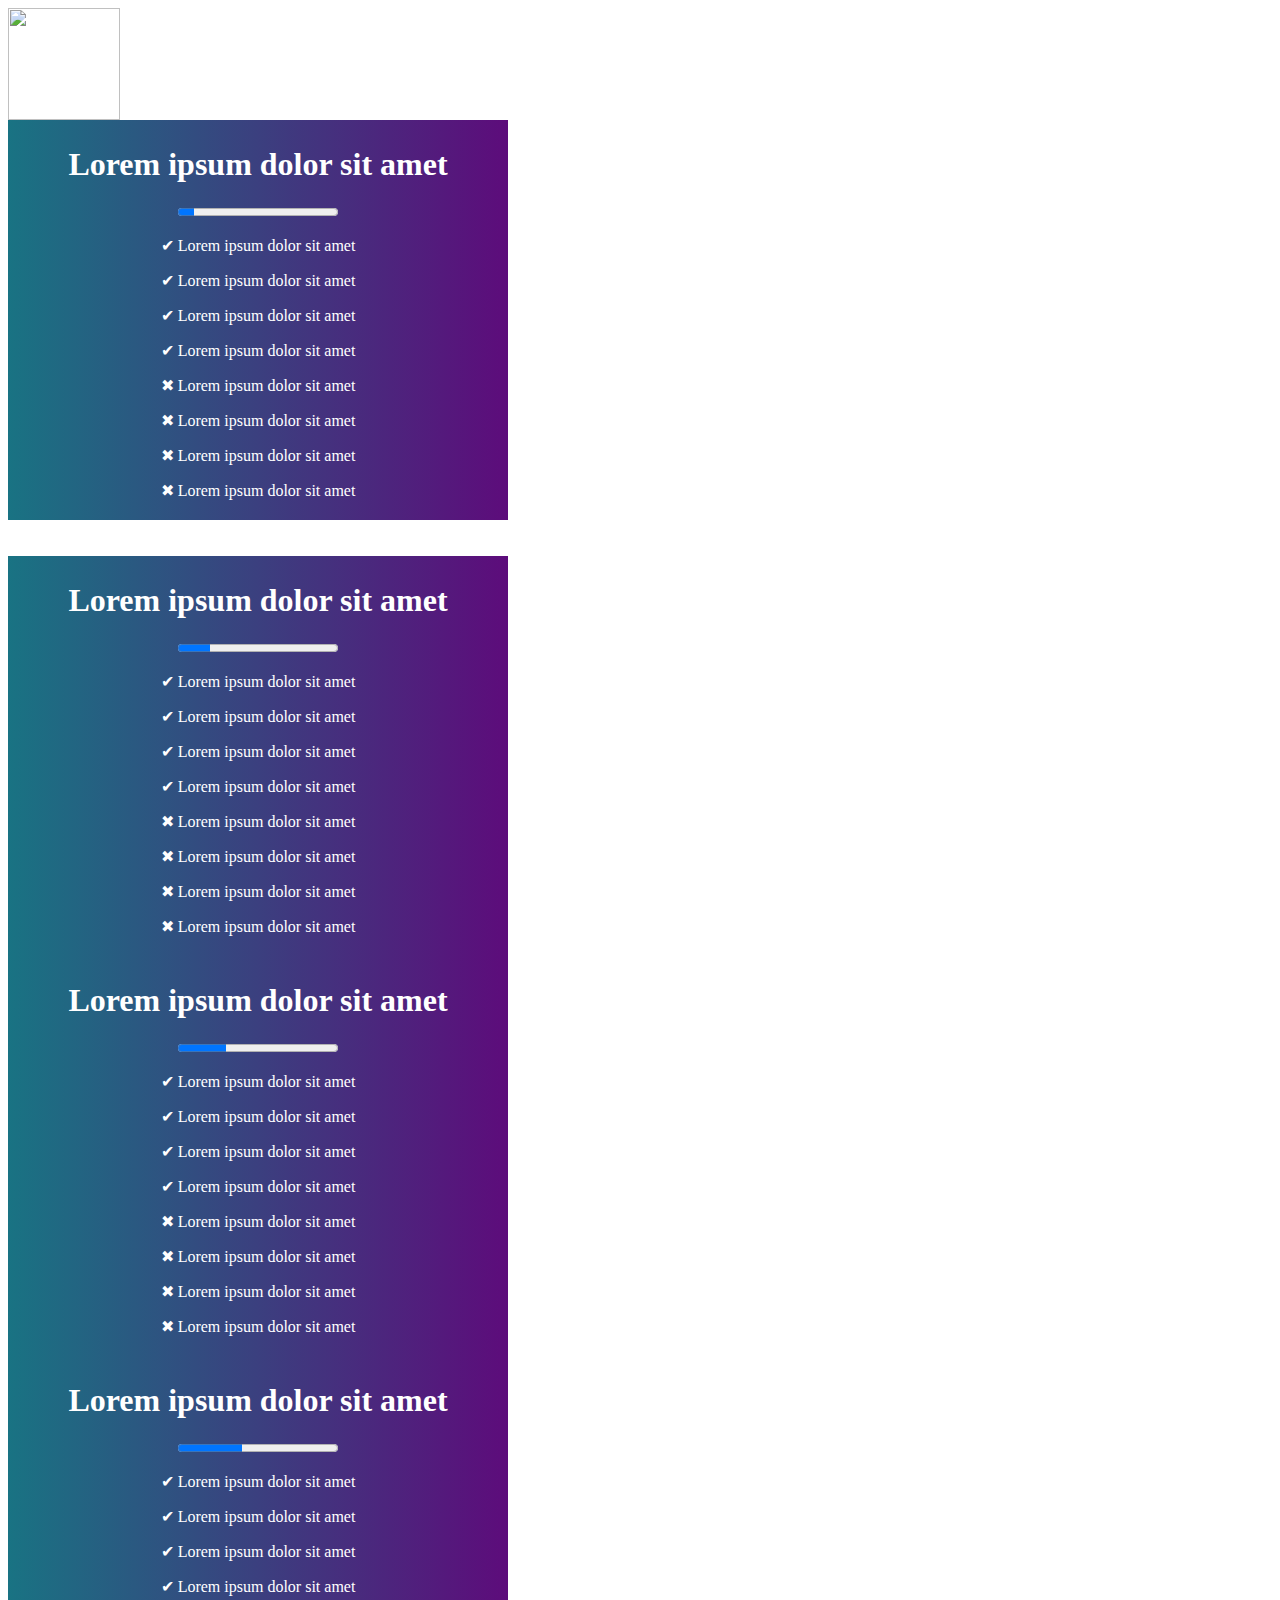
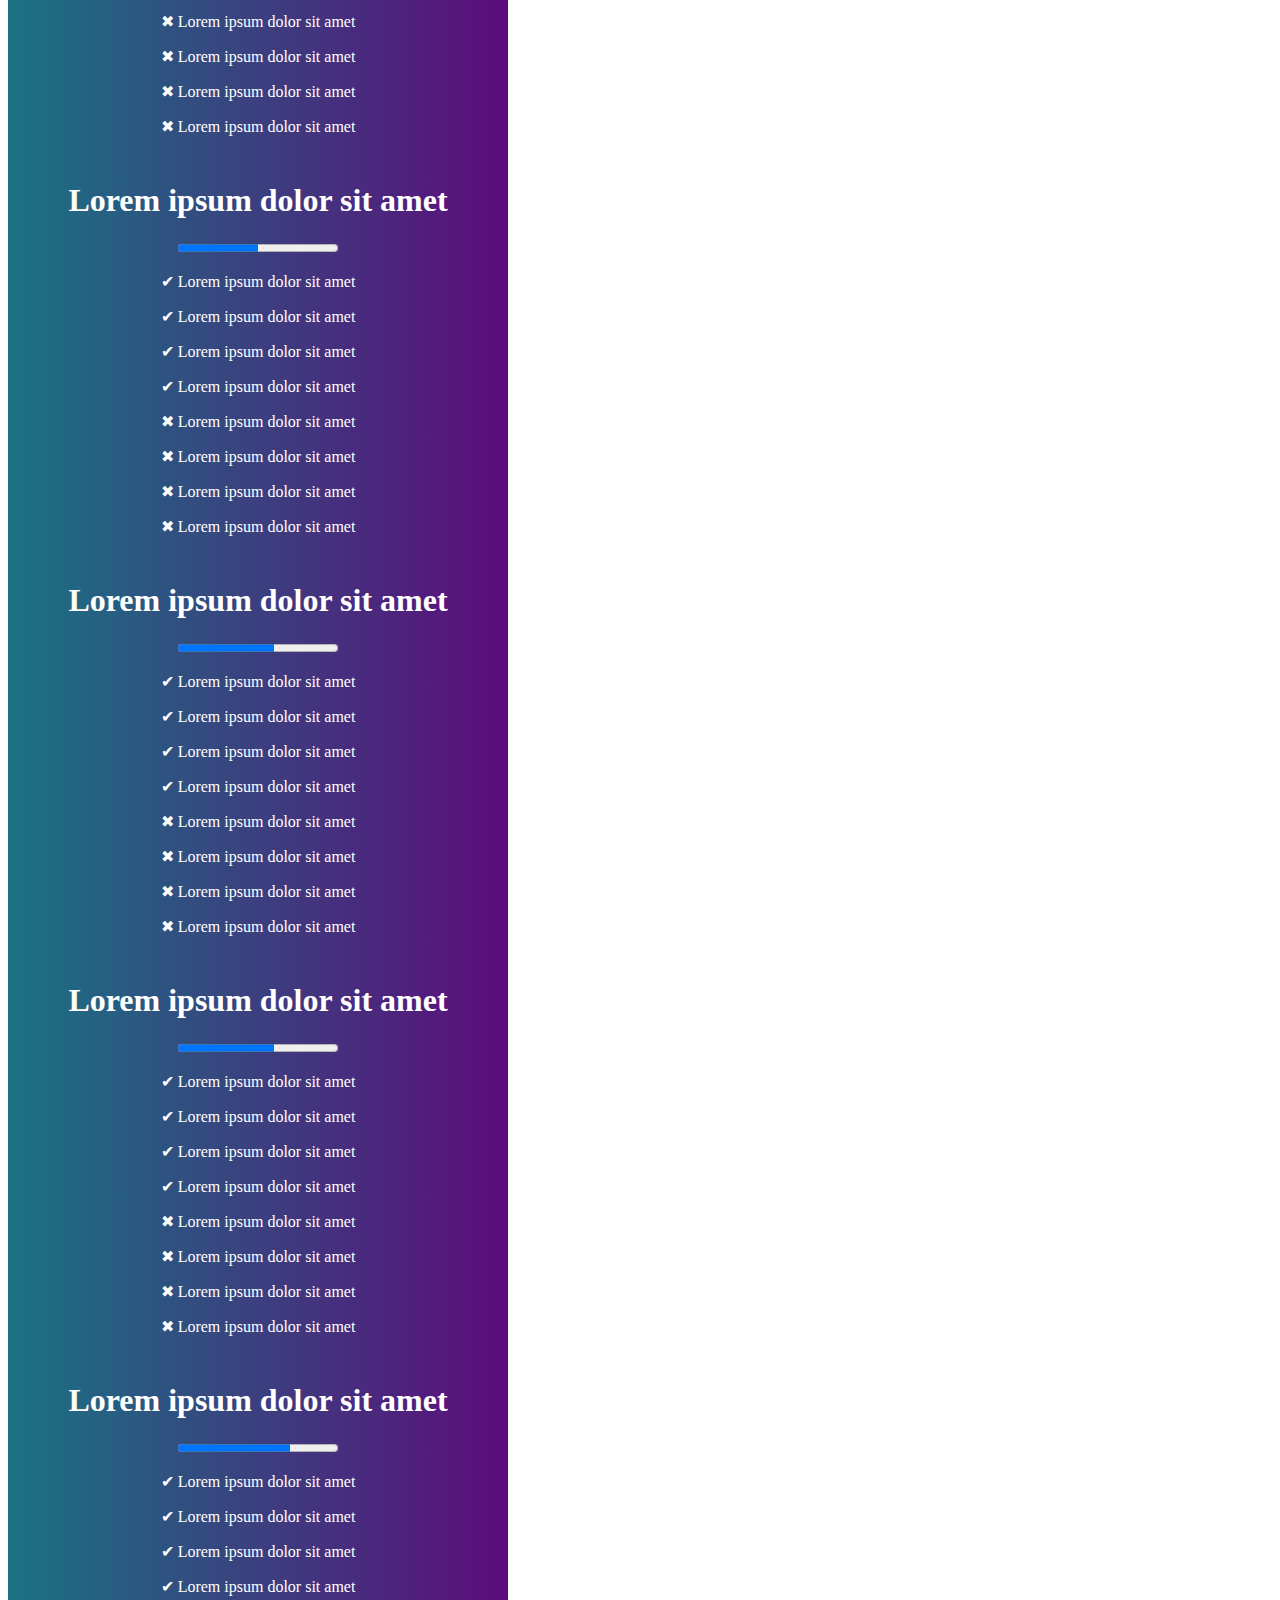
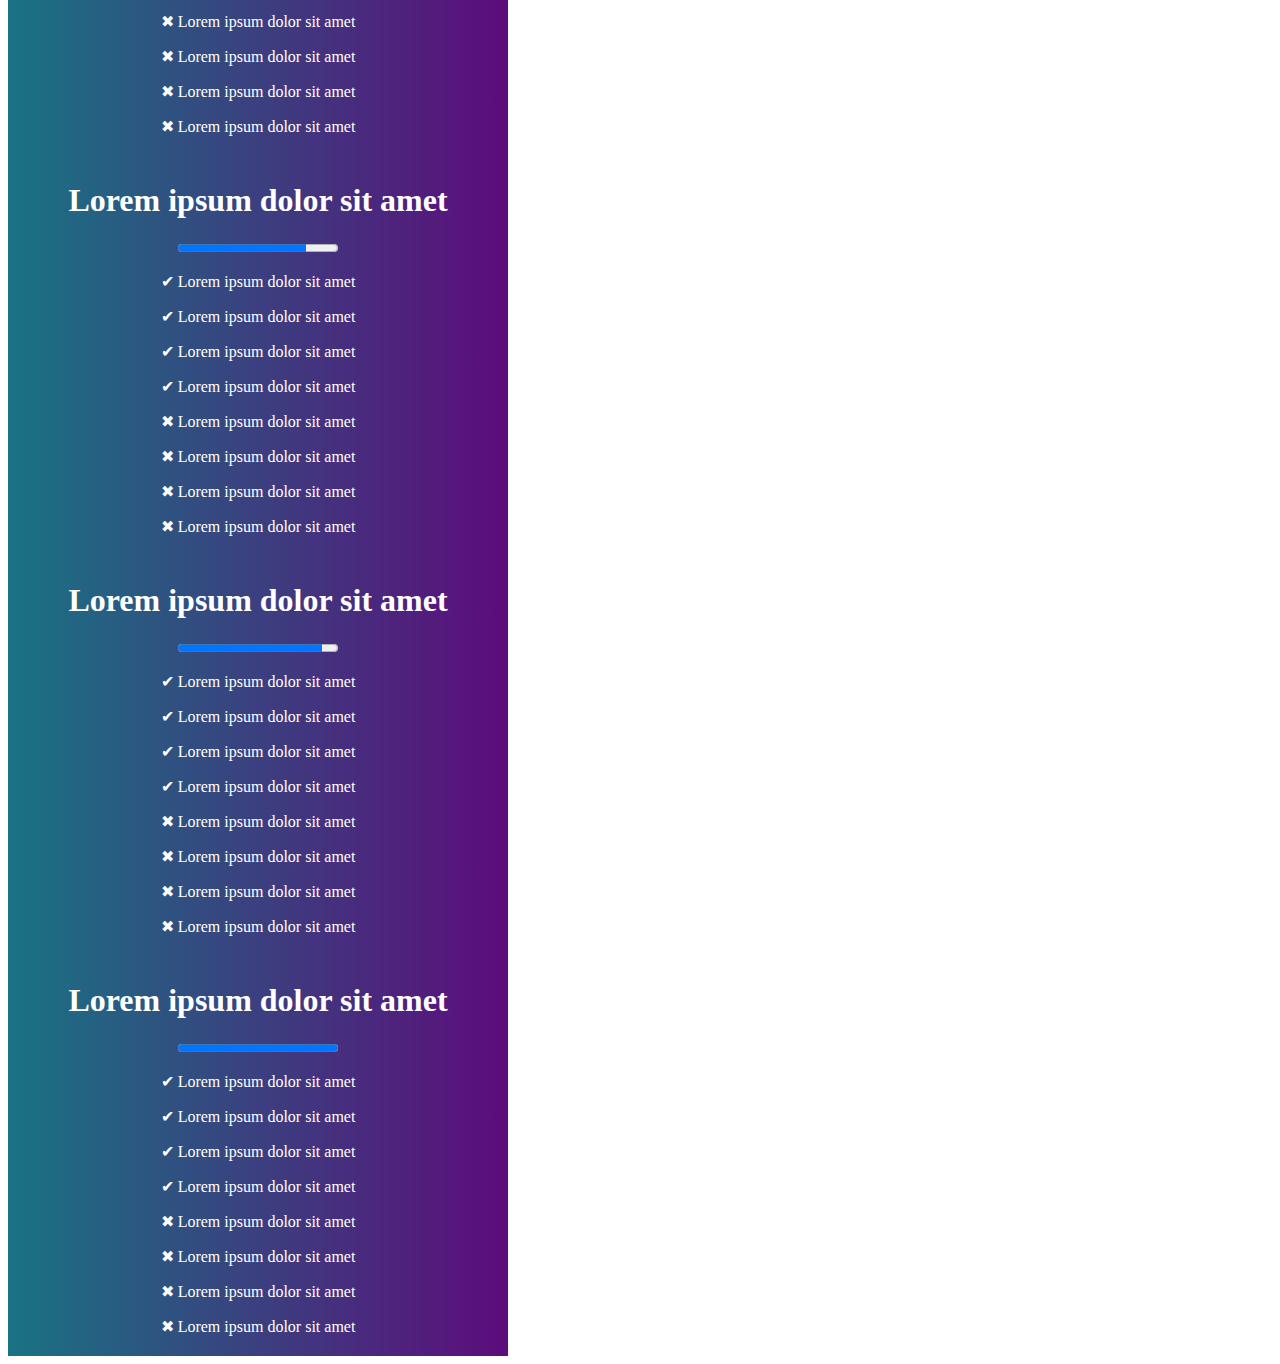
==== pricingtable.html @ 62db849b "Pricing table added" ====
<html lang="en">
<head>
    <meta charset="UTF-8">
    <meta http-equiv="X-UA-Compatible" content="IE=edge">
    <meta name="viewport" content="width=device-width, initial-scale=1.0">
    <title>Pricing table</title>
</head>
<body>
    <style>
     .html {
        background-color: #494949;
        animation: myAnim 1s ease 0s 1 normal forwards;
     }
     @keyframes myAnim {
     0% {
      opacity: 0;
     }

      100% {
       opacity: 1;
      }
     }
     .col {
        column-count: 3;
        
     }
     .product {
        background: linear-gradient(90deg, #197383 0%, #5d0c7b 100%);
        color: #ffffff; 
        width: 500px;
        height: 400px;
        align-self: center;
        align-content: center;
        text-align: center;
        
     }
    </style>
    <img src="https://images.squarespace-cdn.com/content/v1/5da36eea88eafe0ddd9aa627/1571075685418-C6SWHKRR7H9R7HJ65OJL/Your+Logo+Here.png?format=1000w" alt="" width="112" height="112">
    <br>
    
        <div class="product" align="center">
            <h1>Lorem ipsum dolor sit amet</h1>
            <progress max="100" value="10">10%</progress>
            <p>✔ Lorem ipsum dolor sit amet</p>
            <p>✔ Lorem ipsum dolor sit amet</p>
            <p>✔ Lorem ipsum dolor sit amet</p>
            <p>✔ Lorem ipsum dolor sit amet</p>
            <p>✖ Lorem ipsum dolor sit amet</p>
            <p>✖ Lorem ipsum dolor sit amet</p>
            <p>✖ Lorem ipsum dolor sit amet</p>
            <p>✖ Lorem ipsum dolor sit amet</p>
        </div>
        <br>
        <br>
        <div class="product" align="center">
            <h1>Lorem ipsum dolor sit amet</h1>
            <progress max="100" value="20">20%</progress>
            <p>✔ Lorem ipsum dolor sit amet</p>
            <p>✔ Lorem ipsum dolor sit amet</p>
            <p>✔ Lorem ipsum dolor sit amet</p>
            <p>✔ Lorem ipsum dolor sit amet</p>
            <p>✖ Lorem ipsum dolor sit amet</p>
            <p>✖ Lorem ipsum dolor sit amet</p>
            <p>✖ Lorem ipsum dolor sit amet</p>
            <p>✖ Lorem ipsum dolor sit amet</p>
        </div>
        <div class="product" align="center">
            <h1>Lorem ipsum dolor sit amet</h1>
            <progress max="100" value="30">30%</progress>
            <p>✔ Lorem ipsum dolor sit amet</p>
            <p>✔ Lorem ipsum dolor sit amet</p>
            <p>✔ Lorem ipsum dolor sit amet</p>
            <p>✔ Lorem ipsum dolor sit amet</p>
            <p>✖ Lorem ipsum dolor sit amet</p>
            <p>✖ Lorem ipsum dolor sit amet</p>
            <p>✖ Lorem ipsum dolor sit amet</p>
            <p>✖ Lorem ipsum dolor sit amet</p>
        </div>
        <div class="product" align="center">
            <h1>Lorem ipsum dolor sit amet</h1>
            <progress max="100" value="40">40%</progress>
            <p>✔ Lorem ipsum dolor sit amet</p>
            <p>✔ Lorem ipsum dolor sit amet</p>
            <p>✔ Lorem ipsum dolor sit amet</p>
            <p>✔ Lorem ipsum dolor sit amet</p>
            <p>✖ Lorem ipsum dolor sit amet</p>
            <p>✖ Lorem ipsum dolor sit amet</p>
            <p>✖ Lorem ipsum dolor sit amet</p>
            <p>✖ Lorem ipsum dolor sit amet</p>
        </div>
        <div class="product" align="center">
            <h1>Lorem ipsum dolor sit amet</h1>
            <progress max="100" value="50">50%</progress>
            <p>✔ Lorem ipsum dolor sit amet</p>
            <p>✔ Lorem ipsum dolor sit amet</p>
            <p>✔ Lorem ipsum dolor sit amet</p>
            <p>✔ Lorem ipsum dolor sit amet</p>
            <p>✖ Lorem ipsum dolor sit amet</p>
            <p>✖ Lorem ipsum dolor sit amet</p>
            <p>✖ Lorem ipsum dolor sit amet</p>
            <p>✖ Lorem ipsum dolor sit amet</p>
        </div>
        <div class="product" align="center">
            <h1>Lorem ipsum dolor sit amet</h1>
            <progress max="100" value="60">60%</progress>
            <p>✔ Lorem ipsum dolor sit amet</p>
            <p>✔ Lorem ipsum dolor sit amet</p>
            <p>✔ Lorem ipsum dolor sit amet</p>
            <p>✔ Lorem ipsum dolor sit amet</p>
            <p>✖ Lorem ipsum dolor sit amet</p>
            <p>✖ Lorem ipsum dolor sit amet</p>
            <p>✖ Lorem ipsum dolor sit amet</p>
            <p>✖ Lorem ipsum dolor sit amet</p>
        </div>
        <div class="product" align="center">
            <h1>Lorem ipsum dolor sit amet</h1>
            <progress max="100" value="60">60%</progress>
            <p>✔ Lorem ipsum dolor sit amet</p>
            <p>✔ Lorem ipsum dolor sit amet</p>
            <p>✔ Lorem ipsum dolor sit amet</p>
            <p>✔ Lorem ipsum dolor sit amet</p>
            <p>✖ Lorem ipsum dolor sit amet</p>
            <p>✖ Lorem ipsum dolor sit amet</p>
            <p>✖ Lorem ipsum dolor sit amet</p>
            <p>✖ Lorem ipsum dolor sit amet</p>
        </div>
        <div class="product" align="center">
            <h1>Lorem ipsum dolor sit amet</h1>
            <progress max="100" value="70">70%</progress>
            <p>✔ Lorem ipsum dolor sit amet</p>
            <p>✔ Lorem ipsum dolor sit amet</p>
            <p>✔ Lorem ipsum dolor sit amet</p>
            <p>✔ Lorem ipsum dolor sit amet</p>
            <p>✖ Lorem ipsum dolor sit amet</p>
            <p>✖ Lorem ipsum dolor sit amet</p>
            <p>✖ Lorem ipsum dolor sit amet</p>
            <p>✖ Lorem ipsum dolor sit amet</p>
        </div>
        <div class="product" align="center">
            <h1>Lorem ipsum dolor sit amet</h1>
            <progress max="100" value="80">80%</progress>
            <p>✔ Lorem ipsum dolor sit amet</p>
            <p>✔ Lorem ipsum dolor sit amet</p>
            <p>✔ Lorem ipsum dolor sit amet</p>
            <p>✔ Lorem ipsum dolor sit amet</p>
            <p>✖ Lorem ipsum dolor sit amet</p>
            <p>✖ Lorem ipsum dolor sit amet</p>
            <p>✖ Lorem ipsum dolor sit amet</p>
            <p>✖ Lorem ipsum dolor sit amet</p>
        </div>
        <div class="product" align="center">
            <h1>Lorem ipsum dolor sit amet</h1>
            <progress max="100" value="90">90%</progress>
            <p>✔ Lorem ipsum dolor sit amet</p>
            <p>✔ Lorem ipsum dolor sit amet</p>
            <p>✔ Lorem ipsum dolor sit amet</p>
            <p>✔ Lorem ipsum dolor sit amet</p>
            <p>✖ Lorem ipsum dolor sit amet</p>
            <p>✖ Lorem ipsum dolor sit amet</p>
            <p>✖ Lorem ipsum dolor sit amet</p>
            <p>✖ Lorem ipsum dolor sit amet</p>
        </div>
        <div class="product" align="center">
            <h1>Lorem ipsum dolor sit amet</h1>
            <progress max="100" value="100">100%</progress>
            <p>✔ Lorem ipsum dolor sit amet</p>
            <p>✔ Lorem ipsum dolor sit amet</p>
            <p>✔ Lorem ipsum dolor sit amet</p>
            <p>✔ Lorem ipsum dolor sit amet</p>
            <p>✖ Lorem ipsum dolor sit amet</p>
            <p>✖ Lorem ipsum dolor sit amet</p>
            <p>✖ Lorem ipsum dolor sit amet</p>
            <p>✖ Lorem ipsum dolor sit amet</p>
        </div>
    
    
</body>
</html>
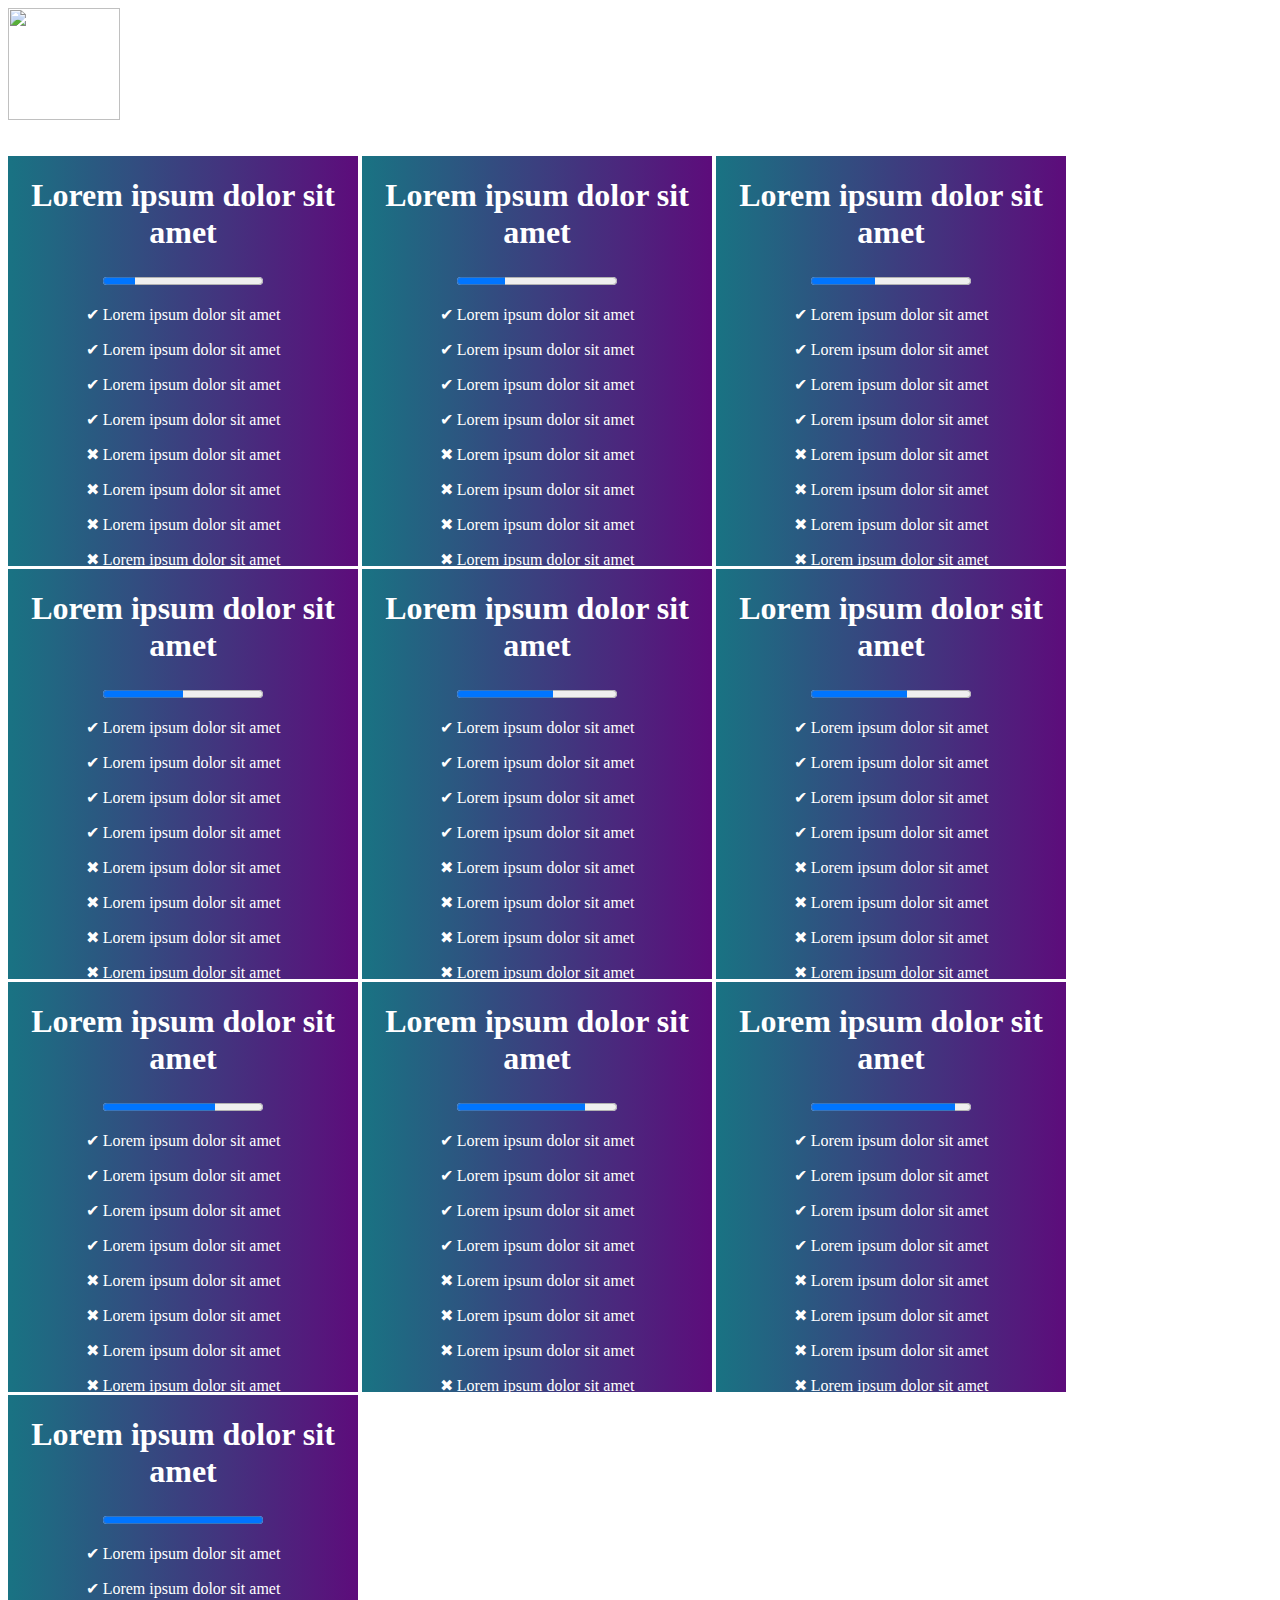
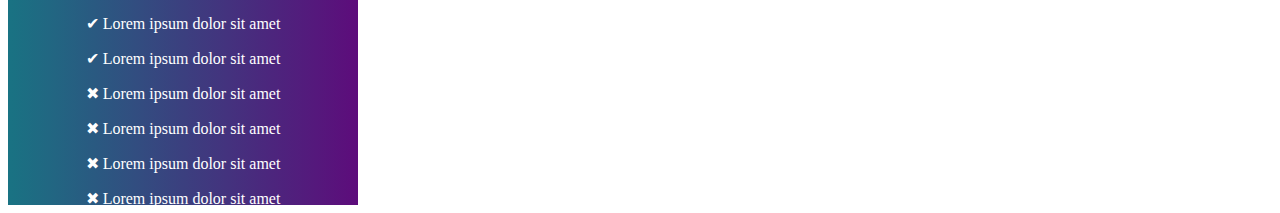
==== commit 78730c1c: "Updated pricingtable.html to final" ====
--- a/pricingtable.html
+++ b/pricingtable.html
@@ -1,5 +1,6 @@
 <html lang="en">
 <head>
+    
     <meta charset="UTF-8">
     <meta http-equiv="X-UA-Compatible" content="IE=edge">
     <meta name="viewport" content="width=device-width, initial-scale=1.0">
@@ -27,152 +28,145 @@
      .product {
         background: linear-gradient(90deg, #197383 0%, #5d0c7b 100%);
         color: #ffffff; 
-        width: 500px;
-        height: 400px;
+        width: 350px;
+        height: 410px;
         align-self: center;
         align-content: center;
         text-align: center;
-        
+        display: inline-block;
      }
     </style>
     <img src="https://images.squarespace-cdn.com/content/v1/5da36eea88eafe0ddd9aa627/1571075685418-C6SWHKRR7H9R7HJ65OJL/Your+Logo+Here.png?format=1000w" alt="" width="112" height="112">
     <br>
     
-        <div class="product" align="center">
-            <h1>Lorem ipsum dolor sit amet</h1>
-            <progress max="100" value="10">10%</progress>
-            <p>✔ Lorem ipsum dolor sit amet</p>
-            <p>✔ Lorem ipsum dolor sit amet</p>
-            <p>✔ Lorem ipsum dolor sit amet</p>
-            <p>✔ Lorem ipsum dolor sit amet</p>
-            <p>✖ Lorem ipsum dolor sit amet</p>
-            <p>✖ Lorem ipsum dolor sit amet</p>
-            <p>✖ Lorem ipsum dolor sit amet</p>
-            <p>✖ Lorem ipsum dolor sit amet</p>
-        </div>
+
         <br>
         <br>
-        <div class="product" align="center">
-            <h1>Lorem ipsum dolor sit amet</h1>
-            <progress max="100" value="20">20%</progress>
-            <p>✔ Lorem ipsum dolor sit amet</p>
-            <p>✔ Lorem ipsum dolor sit amet</p>
-            <p>✔ Lorem ipsum dolor sit amet</p>
-            <p>✔ Lorem ipsum dolor sit amet</p>
-            <p>✖ Lorem ipsum dolor sit amet</p>
-            <p>✖ Lorem ipsum dolor sit amet</p>
-            <p>✖ Lorem ipsum dolor sit amet</p>
-            <p>✖ Lorem ipsum dolor sit amet</p>
-        </div>
-        <div class="product" align="center">
-            <h1>Lorem ipsum dolor sit amet</h1>
-            <progress max="100" value="30">30%</progress>
-            <p>✔ Lorem ipsum dolor sit amet</p>
-            <p>✔ Lorem ipsum dolor sit amet</p>
-            <p>✔ Lorem ipsum dolor sit amet</p>
-            <p>✔ Lorem ipsum dolor sit amet</p>
-            <p>✖ Lorem ipsum dolor sit amet</p>
-            <p>✖ Lorem ipsum dolor sit amet</p>
-            <p>✖ Lorem ipsum dolor sit amet</p>
-            <p>✖ Lorem ipsum dolor sit amet</p>
-        </div>
-        <div class="product" align="center">
-            <h1>Lorem ipsum dolor sit amet</h1>
-            <progress max="100" value="40">40%</progress>
-            <p>✔ Lorem ipsum dolor sit amet</p>
-            <p>✔ Lorem ipsum dolor sit amet</p>
-            <p>✔ Lorem ipsum dolor sit amet</p>
-            <p>✔ Lorem ipsum dolor sit amet</p>
-            <p>✖ Lorem ipsum dolor sit amet</p>
-            <p>✖ Lorem ipsum dolor sit amet</p>
-            <p>✖ Lorem ipsum dolor sit amet</p>
-            <p>✖ Lorem ipsum dolor sit amet</p>
-        </div>
-        <div class="product" align="center">
-            <h1>Lorem ipsum dolor sit amet</h1>
-            <progress max="100" value="50">50%</progress>
-            <p>✔ Lorem ipsum dolor sit amet</p>
-            <p>✔ Lorem ipsum dolor sit amet</p>
-            <p>✔ Lorem ipsum dolor sit amet</p>
-            <p>✔ Lorem ipsum dolor sit amet</p>
-            <p>✖ Lorem ipsum dolor sit amet</p>
-            <p>✖ Lorem ipsum dolor sit amet</p>
-            <p>✖ Lorem ipsum dolor sit amet</p>
-            <p>✖ Lorem ipsum dolor sit amet</p>
-        </div>
-        <div class="product" align="center">
-            <h1>Lorem ipsum dolor sit amet</h1>
-            <progress max="100" value="60">60%</progress>
-            <p>✔ Lorem ipsum dolor sit amet</p>
-            <p>✔ Lorem ipsum dolor sit amet</p>
-            <p>✔ Lorem ipsum dolor sit amet</p>
-            <p>✔ Lorem ipsum dolor sit amet</p>
-            <p>✖ Lorem ipsum dolor sit amet</p>
-            <p>✖ Lorem ipsum dolor sit amet</p>
-            <p>✖ Lorem ipsum dolor sit amet</p>
-            <p>✖ Lorem ipsum dolor sit amet</p>
-        </div>
-        <div class="product" align="center">
-            <h1>Lorem ipsum dolor sit amet</h1>
-            <progress max="100" value="60">60%</progress>
-            <p>✔ Lorem ipsum dolor sit amet</p>
-            <p>✔ Lorem ipsum dolor sit amet</p>
-            <p>✔ Lorem ipsum dolor sit amet</p>
-            <p>✔ Lorem ipsum dolor sit amet</p>
-            <p>✖ Lorem ipsum dolor sit amet</p>
-            <p>✖ Lorem ipsum dolor sit amet</p>
-            <p>✖ Lorem ipsum dolor sit amet</p>
-            <p>✖ Lorem ipsum dolor sit amet</p>
-        </div>
-        <div class="product" align="center">
-            <h1>Lorem ipsum dolor sit amet</h1>
-            <progress max="100" value="70">70%</progress>
-            <p>✔ Lorem ipsum dolor sit amet</p>
-            <p>✔ Lorem ipsum dolor sit amet</p>
-            <p>✔ Lorem ipsum dolor sit amet</p>
-            <p>✔ Lorem ipsum dolor sit amet</p>
-            <p>✖ Lorem ipsum dolor sit amet</p>
-            <p>✖ Lorem ipsum dolor sit amet</p>
-            <p>✖ Lorem ipsum dolor sit amet</p>
-            <p>✖ Lorem ipsum dolor sit amet</p>
-        </div>
-        <div class="product" align="center">
-            <h1>Lorem ipsum dolor sit amet</h1>
-            <progress max="100" value="80">80%</progress>
-            <p>✔ Lorem ipsum dolor sit amet</p>
-            <p>✔ Lorem ipsum dolor sit amet</p>
-            <p>✔ Lorem ipsum dolor sit amet</p>
-            <p>✔ Lorem ipsum dolor sit amet</p>
-            <p>✖ Lorem ipsum dolor sit amet</p>
-            <p>✖ Lorem ipsum dolor sit amet</p>
-            <p>✖ Lorem ipsum dolor sit amet</p>
-            <p>✖ Lorem ipsum dolor sit amet</p>
-        </div>
-        <div class="product" align="center">
-            <h1>Lorem ipsum dolor sit amet</h1>
-            <progress max="100" value="90">90%</progress>
-            <p>✔ Lorem ipsum dolor sit amet</p>
-            <p>✔ Lorem ipsum dolor sit amet</p>
-            <p>✔ Lorem ipsum dolor sit amet</p>
-            <p>✔ Lorem ipsum dolor sit amet</p>
-            <p>✖ Lorem ipsum dolor sit amet</p>
-            <p>✖ Lorem ipsum dolor sit amet</p>
-            <p>✖ Lorem ipsum dolor sit amet</p>
-            <p>✖ Lorem ipsum dolor sit amet</p>
-        </div>
-        <div class="product" align="center">
-            <h1>Lorem ipsum dolor sit amet</h1>
-            <progress max="100" value="100">100%</progress>
-            <p>✔ Lorem ipsum dolor sit amet</p>
-            <p>✔ Lorem ipsum dolor sit amet</p>
-            <p>✔ Lorem ipsum dolor sit amet</p>
-            <p>✔ Lorem ipsum dolor sit amet</p>
-            <p>✖ Lorem ipsum dolor sit amet</p>
-            <p>✖ Lorem ipsum dolor sit amet</p>
-            <p>✖ Lorem ipsum dolor sit amet</p>
-            <p>✖ Lorem ipsum dolor sit amet</p>
-        </div>
+        
+            <div class="product" align="center">
+                <h1>Lorem ipsum dolor sit amet</h1>
+                <progress max="100" value="20">20%</progress>
+                <p>✔ Lorem ipsum dolor sit amet</p>
+                <p>✔ Lorem ipsum dolor sit amet</p>
+                <p>✔ Lorem ipsum dolor sit amet</p>
+                <p>✔ Lorem ipsum dolor sit amet</p>
+                <p>✖ Lorem ipsum dolor sit amet</p>
+                <p>✖ Lorem ipsum dolor sit amet</p>
+                <p>✖ Lorem ipsum dolor sit amet</p>
+                <p>✖ Lorem ipsum dolor sit amet</p>
+            </div>
+            <div class="product" align="center">
+                <h1>Lorem ipsum dolor sit amet</h1>
+                <progress max="100" value="30">30%</progress>
+                <p>✔ Lorem ipsum dolor sit amet</p>
+                <p>✔ Lorem ipsum dolor sit amet</p>
+                <p>✔ Lorem ipsum dolor sit amet</p>
+                <p>✔ Lorem ipsum dolor sit amet</p>
+                <p>✖ Lorem ipsum dolor sit amet</p>
+                <p>✖ Lorem ipsum dolor sit amet</p>
+                <p>✖ Lorem ipsum dolor sit amet</p>
+                <p>✖ Lorem ipsum dolor sit amet</p>
+            </div>
+            <div class="product" align="center">
+                <h1>Lorem ipsum dolor sit amet</h1>
+                <progress max="100" value="40">40%</progress>
+                <p>✔ Lorem ipsum dolor sit amet</p>
+                <p>✔ Lorem ipsum dolor sit amet</p>
+                <p>✔ Lorem ipsum dolor sit amet</p>
+                <p>✔ Lorem ipsum dolor sit amet</p>
+                <p>✖ Lorem ipsum dolor sit amet</p>
+                <p>✖ Lorem ipsum dolor sit amet</p>
+                <p>✖ Lorem ipsum dolor sit amet</p>
+                <p>✖ Lorem ipsum dolor sit amet</p>
+            </div>
+            <div class="product" align="center">
+                <h1>Lorem ipsum dolor sit amet</h1>
+                <progress max="100" value="50">50%</progress>
+                <p>✔ Lorem ipsum dolor sit amet</p>
+                <p>✔ Lorem ipsum dolor sit amet</p>
+                <p>✔ Lorem ipsum dolor sit amet</p>
+                <p>✔ Lorem ipsum dolor sit amet</p>
+                <p>✖ Lorem ipsum dolor sit amet</p>
+                <p>✖ Lorem ipsum dolor sit amet</p>
+                <p>✖ Lorem ipsum dolor sit amet</p>
+                <p>✖ Lorem ipsum dolor sit amet</p>
+            </div>
+            <div class="product" align="center">
+                <h1>Lorem ipsum dolor sit amet</h1>
+                <progress max="100" value="60">60%</progress>
+                <p>✔ Lorem ipsum dolor sit amet</p>
+                <p>✔ Lorem ipsum dolor sit amet</p>
+                <p>✔ Lorem ipsum dolor sit amet</p>
+                <p>✔ Lorem ipsum dolor sit amet</p>
+                <p>✖ Lorem ipsum dolor sit amet</p>
+                <p>✖ Lorem ipsum dolor sit amet</p>
+                <p>✖ Lorem ipsum dolor sit amet</p>
+                <p>✖ Lorem ipsum dolor sit amet</p>
+            </div>
+            <div class="product" align="center">
+                <h1>Lorem ipsum dolor sit amet</h1>
+                <progress max="100" value="60">60%</progress>
+                <p>✔ Lorem ipsum dolor sit amet</p>
+                <p>✔ Lorem ipsum dolor sit amet</p>
+                <p>✔ Lorem ipsum dolor sit amet</p>
+                <p>✔ Lorem ipsum dolor sit amet</p>
+                <p>✖ Lorem ipsum dolor sit amet</p>
+                <p>✖ Lorem ipsum dolor sit amet</p>
+                <p>✖ Lorem ipsum dolor sit amet</p>
+                <p>✖ Lorem ipsum dolor sit amet</p>
+            </div>
+            <div class="product" align="center">
+                <h1>Lorem ipsum dolor sit amet</h1>
+                <progress max="100" value="70">70%</progress>
+                <p>✔ Lorem ipsum dolor sit amet</p>
+                <p>✔ Lorem ipsum dolor sit amet</p>
+                <p>✔ Lorem ipsum dolor sit amet</p>
+                <p>✔ Lorem ipsum dolor sit amet</p>
+                <p>✖ Lorem ipsum dolor sit amet</p>
+                <p>✖ Lorem ipsum dolor sit amet</p>
+                <p>✖ Lorem ipsum dolor sit amet</p>
+                <p>✖ Lorem ipsum dolor sit amet</p>
+            </div>
+            <div class="product" align="center">
+                <h1>Lorem ipsum dolor sit amet</h1>
+                <progress max="100" value="80">80%</progress>
+                <p>✔ Lorem ipsum dolor sit amet</p>
+                <p>✔ Lorem ipsum dolor sit amet</p>
+                <p>✔ Lorem ipsum dolor sit amet</p>
+                <p>✔ Lorem ipsum dolor sit amet</p>
+                <p>✖ Lorem ipsum dolor sit amet</p>
+                <p>✖ Lorem ipsum dolor sit amet</p>
+                <p>✖ Lorem ipsum dolor sit amet</p>
+                <p>✖ Lorem ipsum dolor sit amet</p>
+            </div>
+            <div class="product" align="center">
+                <h1>Lorem ipsum dolor sit amet</h1>
+                <progress max="100" value="90">90%</progress>
+                <p>✔ Lorem ipsum dolor sit amet</p>
+                <p>✔ Lorem ipsum dolor sit amet</p>
+                <p>✔ Lorem ipsum dolor sit amet</p>
+                <p>✔ Lorem ipsum dolor sit amet</p>
+                <p>✖ Lorem ipsum dolor sit amet</p>
+                <p>✖ Lorem ipsum dolor sit amet</p>
+                <p>✖ Lorem ipsum dolor sit amet</p>
+                <p>✖ Lorem ipsum dolor sit amet</p>
+            </div>
+            <div class="product" align="center">
+                <h1>Lorem ipsum dolor sit amet</h1>
+                <progress max="100" value="100">100%</progress>
+                <p>✔ Lorem ipsum dolor sit amet</p>
+                <p>✔ Lorem ipsum dolor sit amet</p>
+                <p>✔ Lorem ipsum dolor sit amet</p>
+                <p>✔ Lorem ipsum dolor sit amet</p>
+                <p>✖ Lorem ipsum dolor sit amet</p>
+                <p>✖ Lorem ipsum dolor sit amet</p>
+                <p>✖ Lorem ipsum dolor sit amet</p>
+                <p>✖ Lorem ipsum dolor sit amet</p>
+            </div>
+
     
-    
+        
+        
+        
 </body>
 </html>